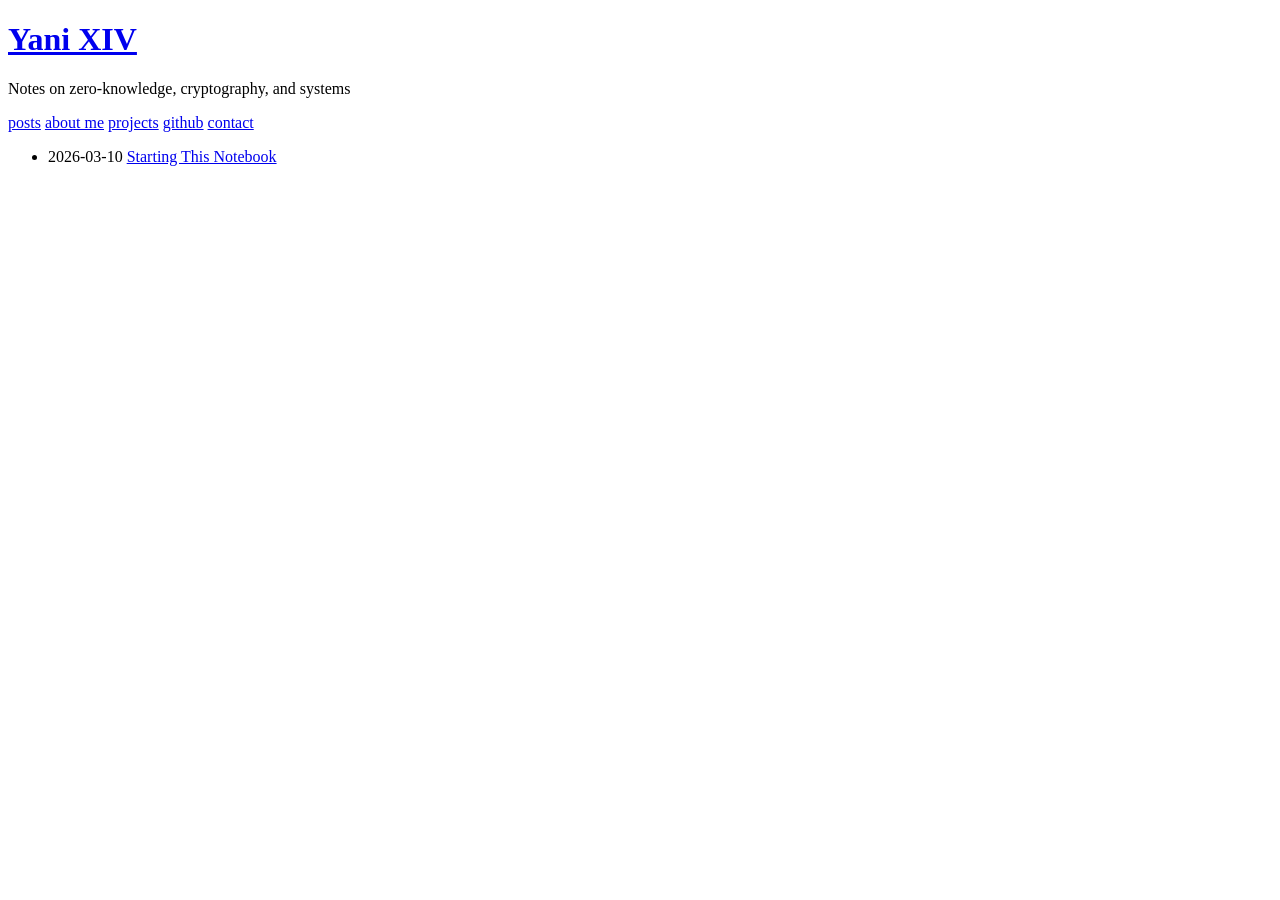
==== public/index.html @ c45ee386 "updates" ====
<!doctype html>
<html lang="en">
<head>
	<meta name="generator" content="Hugo 0.157.0"><script src="/livereload.js?mindelay=10&amp;v=2&amp;port=1313&amp;path=livereload" data-no-instant defer></script>
  <meta charset="utf-8">
<meta name="viewport" content="width=device-width, initial-scale=1">
<title>Yani XIV</title>
<meta name="description" content="Notes on zero-knowledge, cryptography, and systems">
<link href="https://fonts.googleapis.com/css2?family=Playfair+Display:wght@400;600;700&family=Inter:wght@400;500;600&display=swap" rel="stylesheet">
<link rel="stylesheet" href="/css/style.css">

<link rel="alternate" type="application/rss+xml" title="Yani XIV" href="/index.xml">


</head>
<body>
  <div class="container">
    <header class="site-header">
  <h1 class="site-title"><a href="/">Yani XIV</a></h1>
  
  <p class="site-subtitle">Notes on zero-knowledge, cryptography, and systems</p>
  
  <nav class="site-nav" aria-label="Main navigation">
    
    <a href="/posts/">posts</a>
    
    <a href="/about/">about me</a>
    
    <a href="/projects/">projects</a>
    
    <a href="https://github.com/YaniXIV">github</a>
    
    <a href="/contact/">contact</a>
    
  </nav>
</header>

    <main class="content">
      
<section>
  <ul class="post-list" aria-label="Posts">
    
    <li>
      <time datetime="2026-03-10">2026-03-10</time>
      <a href="/posts/starting-this-notebook/">Starting This Notebook</a>
    </li>
    
  </ul>
</section>

    </main>
  </div>
</body>
</html>
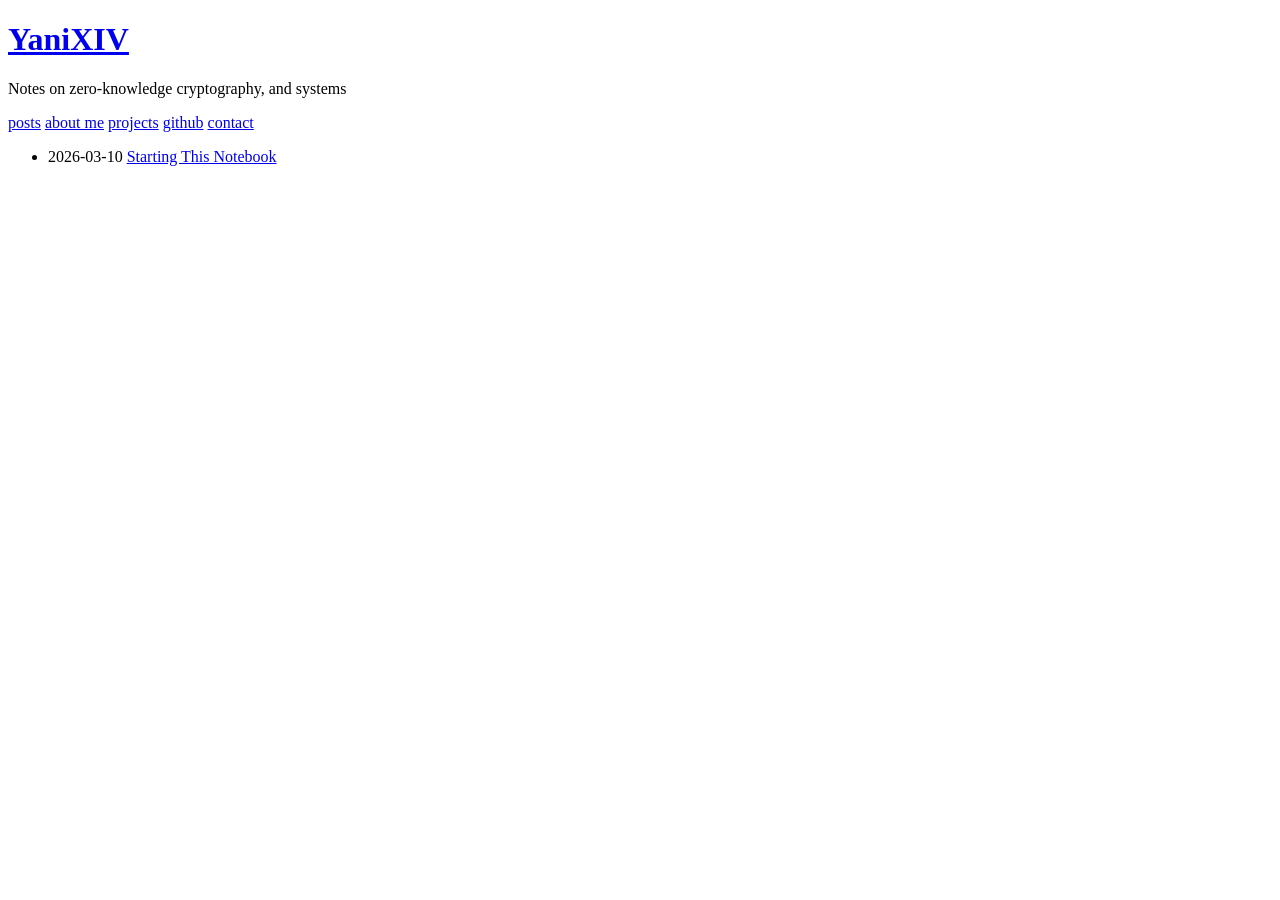
==== commit f0acd32b: "updates" ====
--- a/public/index.html
+++ b/public/index.html
@@ -4,21 +4,21 @@
 	<meta name="generator" content="Hugo 0.157.0"><script src="/livereload.js?mindelay=10&amp;v=2&amp;port=1313&amp;path=livereload" data-no-instant defer></script>
   <meta charset="utf-8">
 <meta name="viewport" content="width=device-width, initial-scale=1">
-<title>Yani XIV</title>
-<meta name="description" content="Notes on zero-knowledge, cryptography, and systems">
+<title>YaniXIV</title>
+<meta name="description" content="Notes on zero-knowledge cryptography, and systems">
 <link href="https://fonts.googleapis.com/css2?family=Playfair+Display:wght@400;600;700&family=Inter:wght@400;500;600&display=swap" rel="stylesheet">
 <link rel="stylesheet" href="/css/style.css">
 
-<link rel="alternate" type="application/rss+xml" title="Yani XIV" href="/index.xml">
+<link rel="alternate" type="application/rss+xml" title="YaniXIV" href="/index.xml">
 
 
 </head>
 <body>
   <div class="container">
     <header class="site-header">
-  <h1 class="site-title"><a href="/">Yani XIV</a></h1>
+  <h1 class="site-title"><a href="/">YaniXIV</a></h1>
   
-  <p class="site-subtitle">Notes on zero-knowledge, cryptography, and systems</p>
+  <p class="site-subtitle">Notes on zero-knowledge cryptography, and systems</p>
   
   <nav class="site-nav" aria-label="Main navigation">
     
